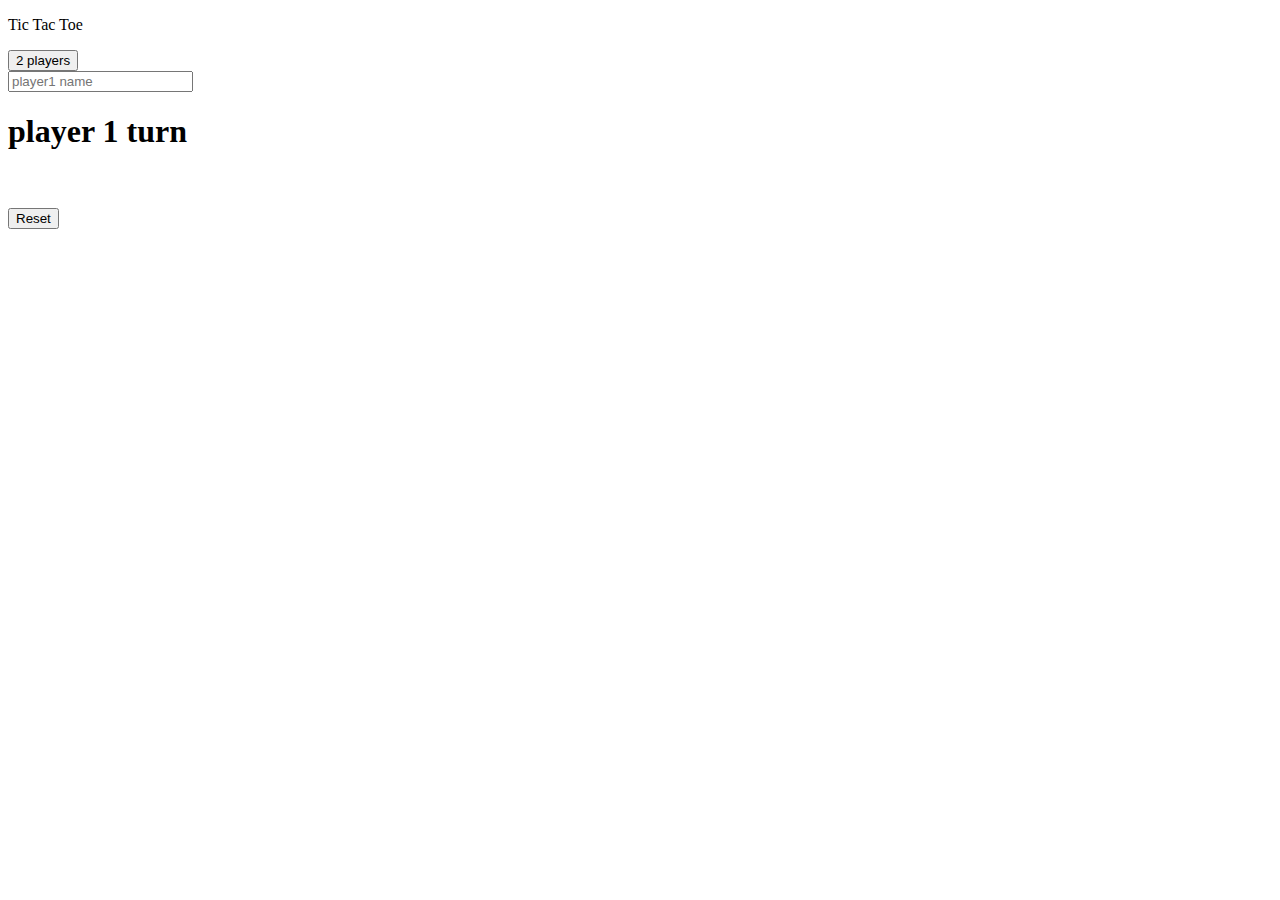
==== AI.html @ 0485942e "Final work with AI" ====
<!DOCTYPE html>
<html lang="en">

<head>
    <meta charset="UTF-8">
    <meta name="viewport" content="width=device-width, initial-scale=1.0">
    <meta http-equiv="X-UA-Compatible" content="ie=edge">
    <link rel="stylesheet" href="tic.css" />
    <title>My game</title>
</head>

<body>
    <div id="hder">
    <p>Tic Tac Toe</p>
    <button id="switchGameAI">  2 players</button>
    </div>
    <input type="text" id="play1" placeholder="player1 name">

    <h1>player 1 turn </h1>
    <!-- <p></p> -->
    <div id="left"></div>
    <div id="right"></div>
    <br /><br />
    <div id="gameBoard">
        <div class="AIboardCell" id="cell-0"></div>
        <div class="AIboardCell" id="cell-1"></div>
        <div class="AIboardCell" id="cell-2"></div>
        <div class="AIboardCell" id="cell-3"></div>
        <div class="AIboardCell" id="cell-4"></div>
        <div class="AIboardCell" id="cell-5"></div>
        <div class="AIboardCell" id="cell-6"></div>
        <div class="AIboardCell" id="cell-7"></div>
        <div class="AIboardCell" id="cell-8"></div>
    </div>
    <button id="Reset"> Reset</button>

    <!-- <button id="myBtn">Open Modal</button>
    <div id="myModal" class="modal">
        <div class="modal-content">
            <p class="info"></p>
            <!-- <button class="playmore">Play again</button> -->
    <!-- </div> -->
    <!-- </div> -->
    </div>
    <audio id="startGame">
        <source src="startGame.mp3" type="audio/mpeg">
        <!-- <source src="Win.mp3" type="audio/mpeg">
                <source src="xMove.mp3" type="audio/mpeg">
                    <source src="oMove.mp3" type="audio/mpeg">
                        <source src="tie.mp3" type="audio/mpeg"> -->
    </audio>
    <audio id="Win">
        <source src="Win.mp3" type="audio/mpeg">
    </audio>
    <audio id="xmov">
        <source src="xMove.mp3" type="audio/mpeg">
    </audio>
    <audio id="omov">
        <source src="oMove.mp3" type="audio/mpeg">
    </audio>
    <audio id="tie">
        <source src="tie.mp3" type="audio/mpeg">
    </audio>

    <script src="https://code.jquery.com/jquery-3.4.1.min.js"
        integrity="sha256-CSXorXvZcTkaix6Yvo6HppcZGetbYMGWSFlBw8HfCJo=" crossorigin="anonymous"></script>
    <script src="tic.js"></script>
</body>

</html>
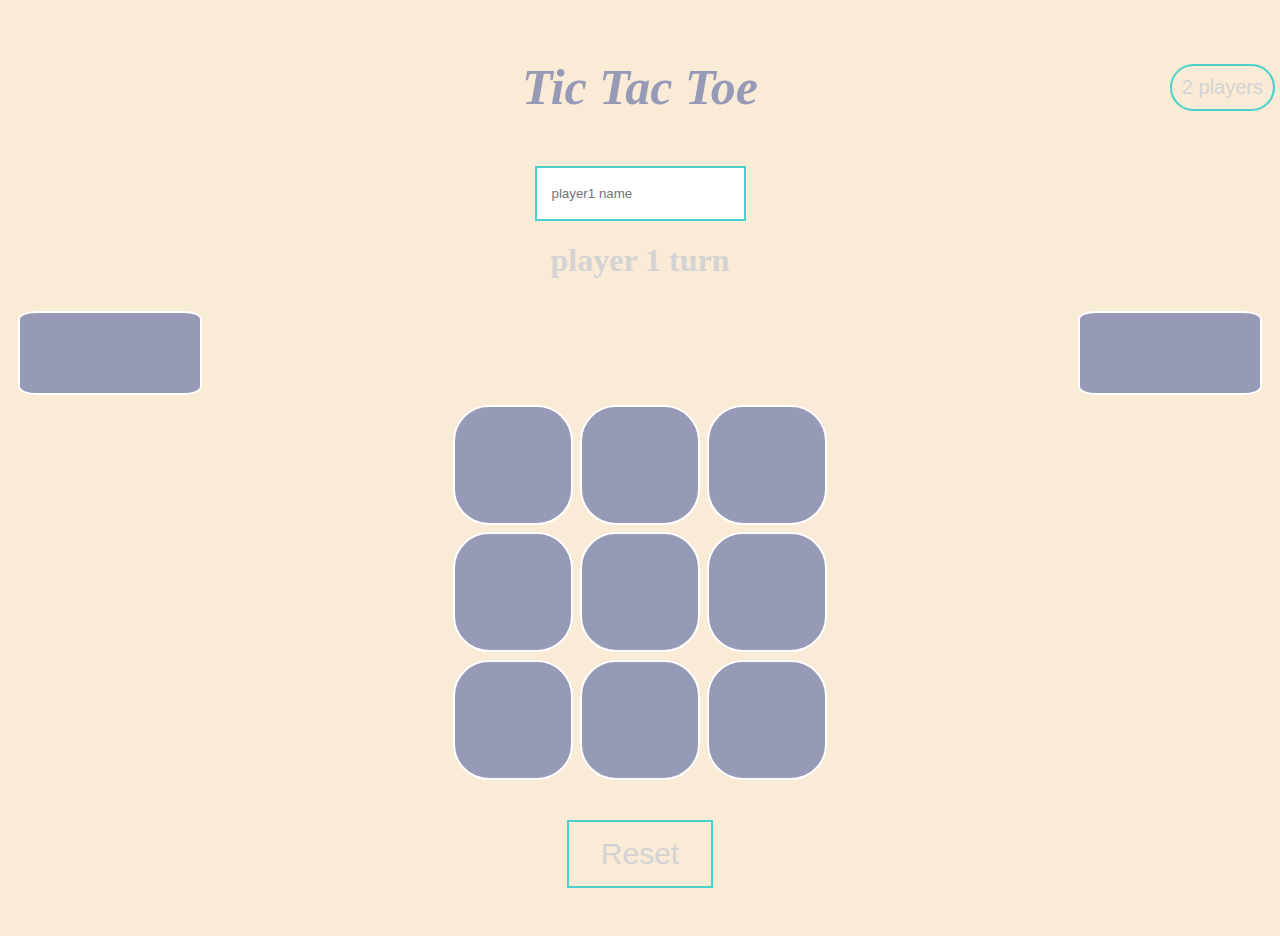
==== commit 80900e28: "edit AI page" ====
--- a/AI.html
+++ b/AI.html
@@ -5,7 +5,7 @@
     <meta charset="UTF-8">
     <meta name="viewport" content="width=device-width, initial-scale=1.0">
     <meta http-equiv="X-UA-Compatible" content="ie=edge">
-    <link rel="stylesheet" href="tic.css" />
+    <link rel="stylesheet" href="Tic.css" />
     <title>My game</title>
 </head>
 
@@ -43,23 +43,23 @@
     <!-- </div> -->
     </div>
     <audio id="startGame">
-        <source src="startGame.mp3" type="audio/mpeg">
+        <source src="sound/startGame.mp3" type="audio/mpeg">
         <!-- <source src="Win.mp3" type="audio/mpeg">
                 <source src="xMove.mp3" type="audio/mpeg">
                     <source src="oMove.mp3" type="audio/mpeg">
                         <source src="tie.mp3" type="audio/mpeg"> -->
     </audio>
     <audio id="Win">
-        <source src="Win.mp3" type="audio/mpeg">
+        <source src="sound/Win.mp3" type="audio/mpeg">
     </audio>
     <audio id="xmov">
-        <source src="xMove.mp3" type="audio/mpeg">
+        <source src="sound/xMove.mp3" type="audio/mpeg">
     </audio>
     <audio id="omov">
-        <source src="oMove.mp3" type="audio/mpeg">
+        <source src="sound/oMove.mp3" type="audio/mpeg">
     </audio>
     <audio id="tie">
-        <source src="tie.mp3" type="audio/mpeg">
+        <source src="sound/tie.mp3" type="audio/mpeg">
     </audio>
 
     <script src="https://code.jquery.com/jquery-3.4.1.min.js"
--- a/Tic.css
+++ b/Tic.css
@@ -0,0 +1,124 @@
+
+body {
+    text-align: center;
+    background-color: #FAEBD7;
+}
+
+#gameBoard {
+    display: grid;
+    grid-template-columns: 120px 120px 120px ;
+    grid-template-rows: 120px 120px 120px ;
+    column-gap: 1ex;
+    row-gap: 1ex;
+    justify-content: center;
+    width: 100%;
+    outline-color: white;
+
+}
+
+.boardCell {
+    background-color: #979AB6;
+    border: 2px solid white;
+    border-radius: 30%;
+}
+.boardCell:hover {
+    background: rgba(179, 165, 165, 0.5);
+    display: block;
+    background-image: url('https://media.giphy.com/media/SqrkyzPQWdYc4z05CP/200w_d.gif');
+     background-size: cover;
+
+}
+.AIboardCell {
+    background-color: #979AB6;
+    border: 2px solid white;
+    border-radius: 30%;
+}
+
+.AIboardCell:hover {
+    background: rgba(179, 165, 165, 0.5);
+    display: block;
+     background-image: url('https://media.giphy.com/media/SqrkyzPQWdYc4z05CP/200w_d.gif');
+     background-size: cover;
+}
+#left {
+    width: 100px;
+    float: left;
+    background-color: #979AB6;
+    border-radius: 10%;
+    border: 2px solid white;
+    padding: 40px;
+    margin: 10px;
+}
+#right {
+    width: 100px;
+    float: right;
+    background-color: #979AB6;
+    border-radius: 10%;
+    border: 2px solid white;
+    padding: 40px;
+    margin: 10px;
+}
+#hder {
+    display: flex;
+    justify-content: center;
+}
+p {
+        text-align: center;
+        color: #979AB6;
+        font-size: 50px;
+        font-style: oblique;
+        font-weight: bold;
+        word-spacing: normal;
+
+}
+h1 {
+    justify-content: center;
+    text-align: center;
+    color: #D3D3D3;
+}
+
+
+#Reset {
+    background-color: #FAEBD7;
+    color: #D3D3D3;
+    font-size: 30px;
+    padding: 15px 32px;
+    border: 2px solid MediumTurquoise;
+    margin: 40px 10px;
+    /* border-radius: 50px; */
+}
+
+#switchGameAI,
+#switchGame {
+     align-self: center;
+     position: absolute;
+    right: 5px;
+    background-color: #FAEBD7;
+    color: #D3D3D3;
+    font-size: 20px;
+    border: 2px solid MediumTurquoise;
+    border-radius: 50px;
+    padding: 10px 10px;
+    
+}
+
+input {
+    display: flexbox;
+    border: 2px solid MediumTurquoise;
+    padding: 18px 15px;
+}
+
+@media screen and (max-width: 600px) {
+    #gameBoard {
+        overflow: auto;
+        width: 100%;
+        float: none;
+    }
+
+    #right,
+    #left {
+        overflow: auto;
+        width: 50%;
+        float: center;
+    }
+}
